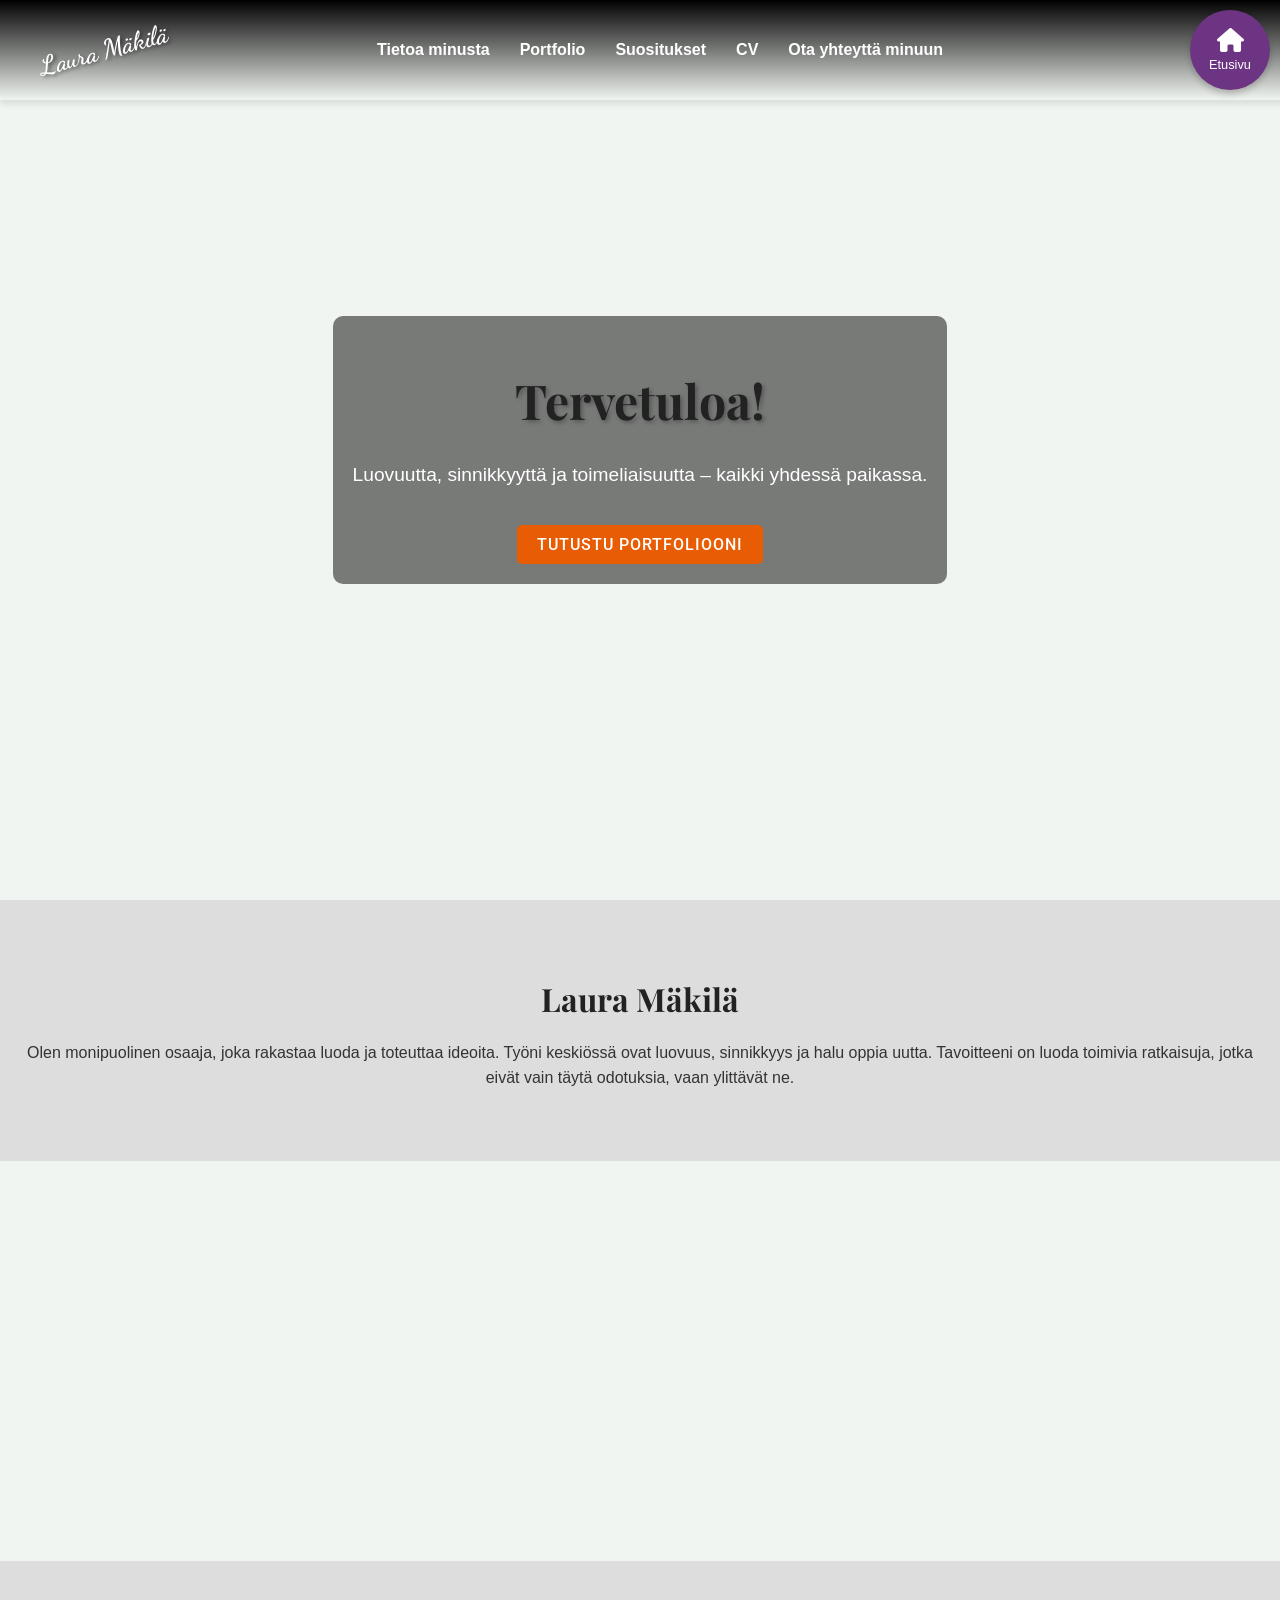
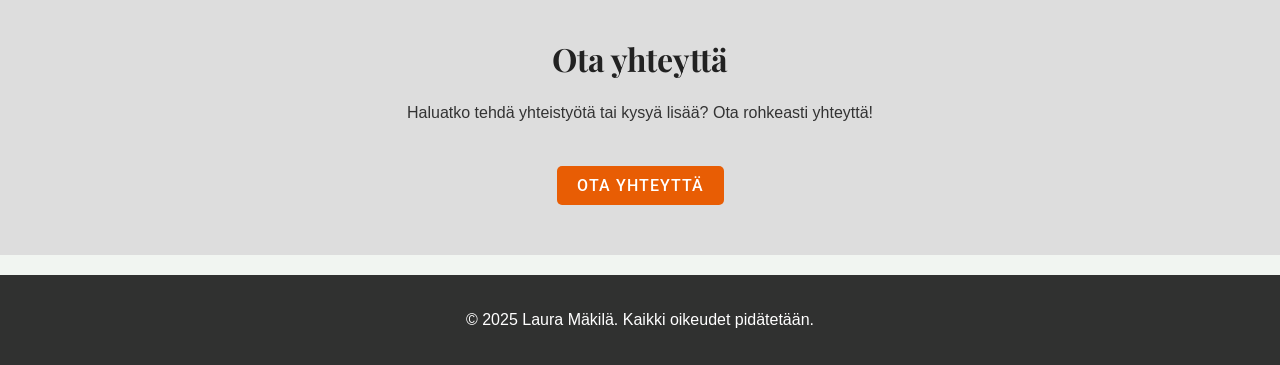
==== index.html @ 959981ab "raikastusta" ====
<!DOCTYPE html>
<html lang="fi">
<head>
    <meta charset="UTF-8">
    <meta name="viewport" content="width=device-width, initial-scale=1.0">
    <title>Etusivu - Laura Mäkilä</title>
    <link rel="stylesheet" href="styles.css">
    <link href="https://fonts.googleapis.com/css2?family=Playfair+Display:wght@700&family=Roboto:wght@400;500&display=swap" rel="stylesheet">
    <link href="https://fonts.googleapis.com/css2?family=Sofia&family=Dancing+Script:wght@700&display=swap" rel="stylesheet">
    <link rel="stylesheet" href="https://cdnjs.cloudflare.com/ajax/libs/font-awesome/6.0.0-beta3/css/all.min.css">
</head>
<body>

    <!-- Navigaatio -->
    <div class="navbar">
            <div class="menu-toggle" id="mobile-menu">
                <span class="bar"></span>
                <span class="bar"></span>
                <span class="bar"></span> 
            </div> 

        <a href="tietoa minusta.html">Tietoa minusta</a>
        <a href="portfolio.html">Portfolio</a>
        <a href="suositukset.html">Suositukset</a>
        <a href="cv.html">CV</a>
        <a href="Ota yhteytta.html">Ota yhteyttä minuun</a>

        <div class="signature">Laura Mäkilä</div>
   </div>

    <div class="icon">
        <a href="index.html" class="icon-link">
            <i class="fas fa-home"></i> <!-- Font Awesome -kuvake -->
            <span class="icon-text">Etusivu</span>
        </a>
    </div>

    <!-- Hero-osio -->
    <header class="hero">
        <div class="hero-text">
            <h1>Tervetuloa!</h1>
            <p>Luovuutta, sinnikkyyttä ja toimeliaisuutta – kaikki yhdessä paikassa.</p>
            <a href="portfolio.html" class="cta-button">Tutustu portfoliooni</a>
        </div>
    </header>

    <!-- Esittelyosio -->
    <div class="content">
        <h2>Laura Mäkilä</h2>
        <p>Olen monipuolinen osaaja, joka rakastaa luoda ja toteuttaa ideoita. Työni keskiössä ovat luovuus, sinnikkyys ja halu oppia uutta. Tavoitteeni on luoda toimivia ratkaisuja, jotka eivät vain täytä odotuksia, vaan ylittävät ne.</p>
    </div>

    <!-- Parallax-osio -->
    <div class="parallax"></div>

    <!-- Call-to-action-osio -->
    <div class="content">
        <h2>Ota yhteyttä</h2>
        <p>Haluatko tehdä yhteistyötä tai kysyä lisää? Ota rohkeasti yhteyttä!</p>
        <a href="Ota yhteytta.html" class="cta-button">Ota yhteyttä</a>
    </div>

    <!-- Footer -->
    <div class="footer">
        <p>© 2025 Laura Mäkilä. Kaikki oikeudet pidätetään.</p>
    </div>

    <script src="script.js"></script>  
</body>
</html>
---- styles.css ----
body, html {
            margin: 0;
            padding: 0;
            font-family: Arial, sans-serif;
            background-color: #f1f5f1;
            color: #333;
            scroll-behavior: smooth;
            box-sizing: border-box;
        }

        main {
            
            background-color: rgba(255, 255, 255, 0.5); /* Valkoinen väri, 50% läpinäkyvä */
            padding: 20px; /* Lisää sisäistä täytettä */
            border-radius: 10px; /* Pyöristetyt kulmat (valinnainen) */
             
        }

        img {
            max-width: 100%;
            height: auto;
        }

        .container {
            width: 90%;
            max-width: 1200px;
            margin: 0 auto;
        }


        .navbar {
            display: flex;
            justify-content: center;
            align-items: center;
            flex-wrap: wrap;
            position: fixed;
            top: 0;
            left: 0;
            height: 80px; /* Asetetaan kiinteä korkeus */
            line-height: 80px; /* Keskitetään teksti pystysuunnassa */
            width: 100%;
            background: linear-gradient(to bottom, rgba(0, 0, 0, 1.9), rgba(0, 0, 0, 0)); /* Liukuväri ylhäältä alas */
            padding: 10px 20px;
            z-index: 1000;
            box-shadow: 0 4px 6px rgba(0, 0, 0, 0.1); /* Hieno varjo */
        }
        
        .navbar a {
            font-size: 1rem;
            text-decoration: none;
            margin: 0 15px;
            font-weight: bold;
            color: white;
            transition: color 0.3s ease;
        }
        
        .navbar a:hover {
            color: #ffdd57; /* Korostettu väri hoverilla */
        }

        .navbar a.active {
            color: #ffdd57; /* Korostettu väri aktiiviselle linkille */
            font-weight: bold; /* Halutessasi voit lisätä lihavoinnin */
            
        }

        /* Hamburger-menu */
            .menu-toggle {
                display: none; /* Piilotetaan oletuksena */
                flex-direction: column;
                cursor: pointer;
            }

            .menu-toggle .bar {
                background-color: white;
                height: 3px;
                width: 25px;
                margin: 4px 0;
                transition: 0.3s;
            }

        .icon {
            position: fixed;
            top: 10px; /* Sijoitetaan yläreunaan */
            right: 10px; /* Sijoitetaan vasempaan reunaan */
            z-index: 1000; /* Näkyy muiden elementtien päällä */
        }
        
        .icon-link {
            display: flex;
            flex-direction: column;
            align-items: center;
            text-decoration: none;
            color: white;
            background: #6c3483; /* Kuvakkeen taustaväri */
            padding: 10px;
            border-radius: 50%; /* Pyöristetty kuvake */
            width: 60px;
            height: 60px;
            justify-content: center;
            box-shadow: 0 4px 6px rgba(0, 0, 0, 0.2);
            transition: transform 0.3s ease, box-shadow 0.3s ease;
        }
        
        .icon-link:hover {
            transform: scale(1.1); /* Suurentaa kuvaketta hoverilla */
            box-shadow: 0 6px 10px rgba(0, 0, 0, 0.3);
        }
        
        .icon-link i {
            font-size: 24px; /* Kuvakkeen koko */
            margin-bottom: 5px;
        }
        
        .icon-text {
            font-size: 0.8rem; /* Tekstin koko */
            text-align: center;
        }
        .signature {
            position: absolute;
            top: 0.8vw; /* Skaalaa suhteessa näyttöön */
            left: 3vw;
            font-family: 'Dancing Script', cursive;
            font-size: 2vw; /* Skaalaa fontti suhteessa näyttöön */
            font-weight: bold;
            color: white;
            transform: rotate(-15deg);
            text-shadow: 2px 2px 4px rgba(0, 0, 0, 0.5);
        }

        /* Pienemmille näytöille */
        @media (max-width: 768px) {
        .signature {
        position: absolute;
        text-align: center; /* Keskitetään teksti */
        margin-top: 10px; /* Lisätään hieman tilaa yläreunaan */
        transform: none; /* Varmistetaan, että teksti pysyy suorassa */
        font-size: 4vw;
    }
}

        /* Otsikoille koristeellinen fontti */
        h1, h2 {
            font-family: 'Playfair Display', serif;
            font-weight: 700;
            color: #222;
        }
         
        .hero {
            background: url('images/IMG_3959.JPG') no-repeat center center fixed; /* Taustakuva */
            background-size: cover;
            height: 100vh;
            display: flex;
            justify-content: center;
            align-items: center;
            text-align: center;
            color: white;
        }
        
        .hero-text {
            background-color: rgba(0, 0, 0, 0.5); /* Läpinäkyvä musta tausta */
            padding: 20px;
            border-radius: 10px;
            max-width: 600px;
        }
        
                /* Hero-osio */
        .hero-text h1 {
            font-size: 3rem;
            text-shadow: 2px 2px 4px rgba(0, 0, 0, 0.3);
        }
        
        .hero-text p {
            font-size: 1.2rem;
            font-weight: 500;
        }
        
        .cta-button {
            display: inline-block;
            margin-top: 20px;
            padding: 10px 20px;
            background-color: #e85d04;
            color: white;
            text-decoration: none;
            font-family: 'Roboto', sans-serif;
            font-size: 1rem;
            font-weight: 500;
            border-radius: 5px;
            transition: background 0.3s ease;
            text-transform: uppercase;
    letter-spacing: 1px;
        }
        
        .cta-button:hover {
            background-color: #ff7f11;
        }


        @media (max-width: 768px) {
            .hero-text h1 {
                font-size: 2rem;
            }
        
            .hero-text p {
                font-size: 1rem;
            }
        
            .cta-button {
                font-size: 0.9rem;
                padding: 8px 16px;
            }
        }
        
        @media (max-width: 480px) {
            .hero-text h1 {
                font-size: 1.5rem;
            }
        
            .hero-text p {
                font-size: 0.8rem;
            }
        
            .cta-button {
                font-size: 0.8rem;
                padding: 6px 12px;
            }
        }

        /*Portfoliosivun-asetukset*/

        .parallax {
            background: url('images/IMG_3844.JPG') no-repeat center center fixed;
            background-size: cover;
            height: 400px;
            width: 100%;
            background-attachment: fixed;
        }

        @media (max-width: 768px) { 
            .parallax {
            background-attachment: scroll; }
        }

                /* Sisältö */
        .content {
            padding: 50px 20px;
            text-align: center;
            background-color: #ddd;
        }

        .content h2 {
            font-size: 2rem;
            margin-bottom: 20px;
        }

        .content p {
            font-size: 1rem;
            margin-bottom: 40px;
            line-height: 1.6;
        }

        .content-text {
            font-family: 'Georgia', serif; /* Vaihda fontti */
            font-size: 1.1rem; /* Suurempi fonttikoko */
            line-height: 1.8; /* Lisää riviväliä */
            color: #444; /* Tummempi tekstiväri */
            background-color: rgba(255, 255, 255, 0.8); /* Vaalea tausta */
            padding: 20px; /* Lisää sisäistä täytettä */
            border-radius: 10px; /* Pyöristetyt kulmat */
            box-shadow: 0 4px 6px rgba(0, 0, 0, 0.1); /* Hieno varjo */
        } 

        /* Portfolio-grid */
        .portfolio-grid {
            display: grid;
            grid-template-columns: repeat(auto-fit, minmax(300px, 1fr)); /* Mukautuva grid */
            gap: 20px; /* Väli laatikoiden välillä */
            padding: 20px; /* Sisäinen täyte */
            max-width: 1200px; /* Rajoitetaan gridin maksimileveys */
            margin: 0 auto; /* Keskitetään grid vaakasuunnassa */
            box-sizing: border-box; /* Sisällytetään padding laskentaan */
        }

        .portfolio-item {
            background: #fff;
            border: 1px solid #ddd;
            border-radius: 5px;
            padding: 20px;
            text-align: center;
            box-shadow: 0 4px 6px rgba(0, 0, 0, 0.1);
            
        }

        .portfolio-item img {
            max-width: 100%;
            border-radius: 5px;
            margin-bottom: 15px;
        }

        .portfolio-item h3 {
            font-size: 1.2rem;
            margin-bottom: 10px;
            text-align: center; /* Keskitetään otsikko */
        }

        .portfolio-item_alarivi {
            background: #fff;
            border: 1px solid #ddd;
            border-radius: 5px;
            padding: 20px;
            text-align: center;
            box-shadow: 0 4px 6px rgba(0, 0, 0, 0.1);
            
        }

        .portfolio-item_alarivi img {
            max-width: 50%;
            border-radius: 5px;
            margin-bottom: 15px;
        }

        .portfolio-item_alarivi h3 {
            font-size: 1.2rem;
            margin-bottom: 10px;
            text-align: center; /* Keskitetään otsikko */
        }

        /* Pienemmille näytöille (max-width: 768px) */
@media (max-width: 768px) {
    .portfolio-item h3 {
        font-size: 1rem; /* Pienennetään fonttikokoa */
        margin-bottom: 8px; /* Pienennetään marginaalia */
    }
}

/* Erittäin pienille näytöille (max-width: 480px) */
@media (max-width: 480px) {
    .portfolio-item h3 {
        font-size: 0.9rem; /* Pienennetään fonttikokoa entisestään */
        margin-bottom: 6px; /* Pienennetään marginaalia */
    }
}

        .portfolio-item p {
            font-size: 0.9rem;
            color: #666;
        }

        /*Suosittelijat*/

        /* Suosittelijakortit */
        .recommendation-cards {
            display: grid;
            grid-template-columns: repeat(auto-fit, minmax(300px, 1fr));
            gap: 20px;
            padding: 20px;
        }

        .card {
            background: #fff;
            border: 1px solid #ddd;
            border-radius: 5px;
            padding: 20px;
            text-align: left;
            box-shadow: 0 4px 6px rgba(0, 0, 0, 0.1);
        }

        .card h3 {
            font-size: 1.5rem;
            margin-bottom: 10px;
        }

        .card p {
            font-size: 1rem;
            margin: 5px 0;
            color: #666;
        }

                /* Taitojen esittely */
        .skills {
            padding: 50px 20px;
            text-align: center;
        }

        .skills h2 {
            font-size: 2rem;
            margin-bottom: 20px;
        }

        .skill-bars {
            display: flex;
            flex-direction: column;
            gap: 20px;
            align-items: center;
        }

        .skill {
            width: 80%;
        }

        .skill span {
            font-size: 1rem;
            display: block;
            margin-bottom: 5px;
        }

        .skill-bar {
            background: #ddd;
            border-radius: 5px;
            height: 20px;
            overflow: hidden;
            position: relative;
        }

        .skill-fill {
            background: #e85d04;
            height: 100%;
            border-radius: 5px;
            transition: width 0.5s ease;
        }

        @keyframes bounce {
            0%, 100% {
                transform: translateY(0);
            }
            50% {
                transform: translateY(-20px);
            }
        }

        /*  CVSisältö */
        .content {
            padding: 50px 20px;
            text-align: center;
        }

        .content h2 {
            font-size: 2rem;
            margin-bottom: 20px;
        }

        .content p {
            font-size: 1rem;
            margin-bottom: 20px;
            line-height: 1.6;
        }

        .download-button {
            display: inline-block;
            background: #e85d04;
            color: white;
            padding: 10px 20px;
            text-decoration: none;
            font-size: 1rem;
            font-weight: bold;
            border-radius: 5px;
            transition: background 0.3s ease;
        }

        .download-button:hover {
            background: #ff7f11;
        }

        /* CV-osio */
        .cv-section {
            padding: 50px 20px;
            text-align: left;
            max-width: 800px;
            margin: 0 auto;
        }

        .cv-section h2 {
            font-size: 1.8rem;
            margin-bottom: 20px;
        }

        .cv-section ul {
            list-style-type: none;
            padding: 0;
        }

        .cv-section ul li {
            font-size: 1rem;
            margin-bottom: 10px;
        }

        /*Ota yhteyttä*/
        /* Sisältö */
        .content2 {
            background: url('images/your-background-image.jpg') no-repeat center center;
            background-size: cover;
            color: white;
            padding: 50px 20px;
            text-align: center;
            border-radius: 10px;
            box-shadow: 0 4px 6px rgba(0, 0, 0, 0.1);
        }

        .content2 h2 {
            font-size: 2.5rem;
            margin-bottom: 20px;
            text-shadow: 2px 2px 4px rgba(0, 0, 0, 0.5);
        }

        .content2 p {
            font-size: 1.2rem;
            line-height: 1.6;
            text-shadow: 1px 1px 3px rgba(0, 0, 0, 0.5);
        }

        /* Yhteystiedot ja lomake */
        .contact-section {
            display: flex;
            flex-wrap: wrap;
            justify-content: center;
            padding: 40px;
            gap: 20px;
            background-color: #f7f7f7; /* Vaaleanharmaa tausta */
        }

        .contact-info, .contact-form {
            flex: 1;
            max-width: 500px;
            background: #fff;
            padding: 20px;
            border-radius: 10px;
            box-shadow: 0 4px 6px rgba(0, 0, 0, 0.1);
        }

        .contact-info h3, .contact-form h3 {
            font-size: 1.5rem;
            margin-bottom: 20px;
        }

        .contact-info p {
            font-size: 1rem;
            margin: 10px 0;
            color: #555;
        }

        .contact-info a {
            color: #e85d04;
            text-decoration: none;
        }

        .contact-info a:hover {
            text-decoration: underline;
        }

        .contact-form label {
            display: block;
            font-size: 1rem;
            margin-bottom: 5px;
            color: #333;
        }

        .contact-form input, .contact-form textarea {
            width: 100%;
            padding: 15px;
            margin-bottom: 20px;
            border: 1px solid #ddd;
            border-radius: 5px;
            font-size: 1rem;
            box-sizing: border-box; /* Sisällyttää paddingin elementin kokonaisleveyteen */
        }

        .contact-form input:focus, .contact-form textarea:focus {
            border-color: #e85d04;
            outline: none;
        }

        .submit-button {
            background: linear-gradient(90deg, #e85d04, #ff7f11); /* Liukuväri */
            color: white;
            padding: 12px 25px;
            border: none;
            border-radius: 5px;
            font-size: 1rem;
            font-weight: bold;
            cursor: pointer;
            transition: transform 0.3s ease, box-shadow 0.3s ease;
        }

        .submit-button:hover {
            transform: scale(1.05); /* Suurentaa hieman hoverilla */
            box-shadow: 0 6px 10px rgba(0, 0, 0, 0.2); /* Lisää varjo hoverilla */
        }


        /* Footer */
        .footer {
            background: rgba(0, 0, 0, 0.8);
            color: white;
            text-align: center;
            padding: 20px;
            margin-top: 20px;
        }
    
      
/* Piilotetaan navigointilinkit pienemmillä näytöillä */
@media (max-width: 768px) {
    .menu-toggle {
        display: flex; /* Näytetään hamburger-menu */
    }

    .navbar a {
        display: none; /* Piilotetaan linkit oletuksena */
    }

    .navbar.active a {
        display: block; /* Näytetään linkit, kun menu on aktiivinen */
        margin: 10px 0;
    }

    .navbar {
        flex-direction: column; /* Muutetaan navigaatio pystysuuntaiseksi */
        align-items: center; /* Keskitetään sisältö */
        padding: 10px; /* Pienennetään paddingia */
    }

    .etusivun_teksti {
        max-width: 90%; /* Tekstilaatikko vie lähes koko leveyden */
        font-size: 0.9rem; /* Pienennetään fonttikokoa */
        padding: 15px; /* Pienennetään sisäistä täytettä */
    }

    .portfolio-grid, .recommendation-cards {
        grid-template-columns: repeat(auto-fit, minmax(200px, 1fr)); /* Mukautetaan grid pienemmille näytöille */
    }

    .contact-section {
        flex-direction: column; /* Asetetaan kontaktiosio pystysuuntaiseksi */
    }
}

@media (max-width: 480px) {
    .navbar {
        padding: 10px; /* Pienennetään navigaation paddingia */
    }

    .etusivun_teksti {
        max-width: 100%; /* Tekstilaatikko vie koko leveyden */
        font-size: 0.8rem; /* Pienennetään fonttikokoa entisestään */
        padding: 10px; /* Pienennetään sisäistä täytettä */
    }

    .portfolio-item, .card {
        padding: 10px; /* Pienennetään korttien sisäistä täytettä */
    }

    .contact-info, .contact-form {
        max-width: 100%; /* Kontaktiosiot vievät koko leveyden */
    }

    .footer {
        font-size: 0.8rem; /* Pienennetään footerin fonttikokoa */
    }
}
/* Pienemmille näytöille (max-width: 768px) */
@media (max-width: 768px) {
    .icon {
        width: 50px; /* Pienennetään kuvakkeen leveys */
        height: 50px; /* Pienennetään kuvakkeen korkeus */
    }

    .icon-link {
        padding: 8px; /* Pienennetään sisäistä täytettä */
    }

    .icon-link i {
        font-size: 20px; /* Pienennetään kuvakkeen kokoa */
    }

    .icon-text {
        font-size: 0.7rem; /* Pienennetään tekstin kokoa */
    }
}

/* Erittäin pienille näytöille (max-width: 480px) */
@media (max-width: 480px) {
    .icon {
        width: 40px; /* Pienennetään kuvakkeen leveys entisestään */
        height: 40px; /* Pienennetään kuvakkeen korkeus entisestään */
    }

    .icon-link {
        padding: 6px; /* Pienennetään sisäistä täytettä entisestään */
    }

    .icon-link i {
        font-size: 16px; /* Pienennetään kuvakkeen kokoa entisestään */
    }

    .icon-text {
        font-size: 0.6rem; /* Pienennetään tekstin kokoa entisestään */
    }
}

@media (max-width: 768px) {
    .contact-section {
        flex-direction: column; /* Asetetaan pystysuuntaiseksi */
        padding: 20px;
    }

    .contact-info, .contact-form {
        max-width: 100%; /* Vie koko leveyden */
    }
}

/* ReCAPTCHA-säilö */
.recaptcha-wrapper {
    display: flex;
    justify-content: left; /* Keskitetään reCAPTCHA */
    align-items: center; /* Keskitetään pystysuunnassa */
    width: 100%; /* Vie koko leveyden */
    overflow: hidden; /* Piilotetaan ylimääräinen sisältö */
}

.g-recaptcha {
    transform: scale(0.85); /* Skaalataan pienemmäksi */
    transform-origin: 0 0; /* Skaalaus alkaa vasemmasta yläkulmasta */
}

@media (max-width: 768px) {
    .g-recaptcha {
        transform: scale(0.75); /* Skaalataan pienemmäksi pienemmillä näytöillä */
    }
}

@media (max-width: 480px) {
    .g-recaptcha {
        transform: scale(0.65); /* Skaalataan vielä pienemmäksi erittäin pienillä näytöillä */
    }
}
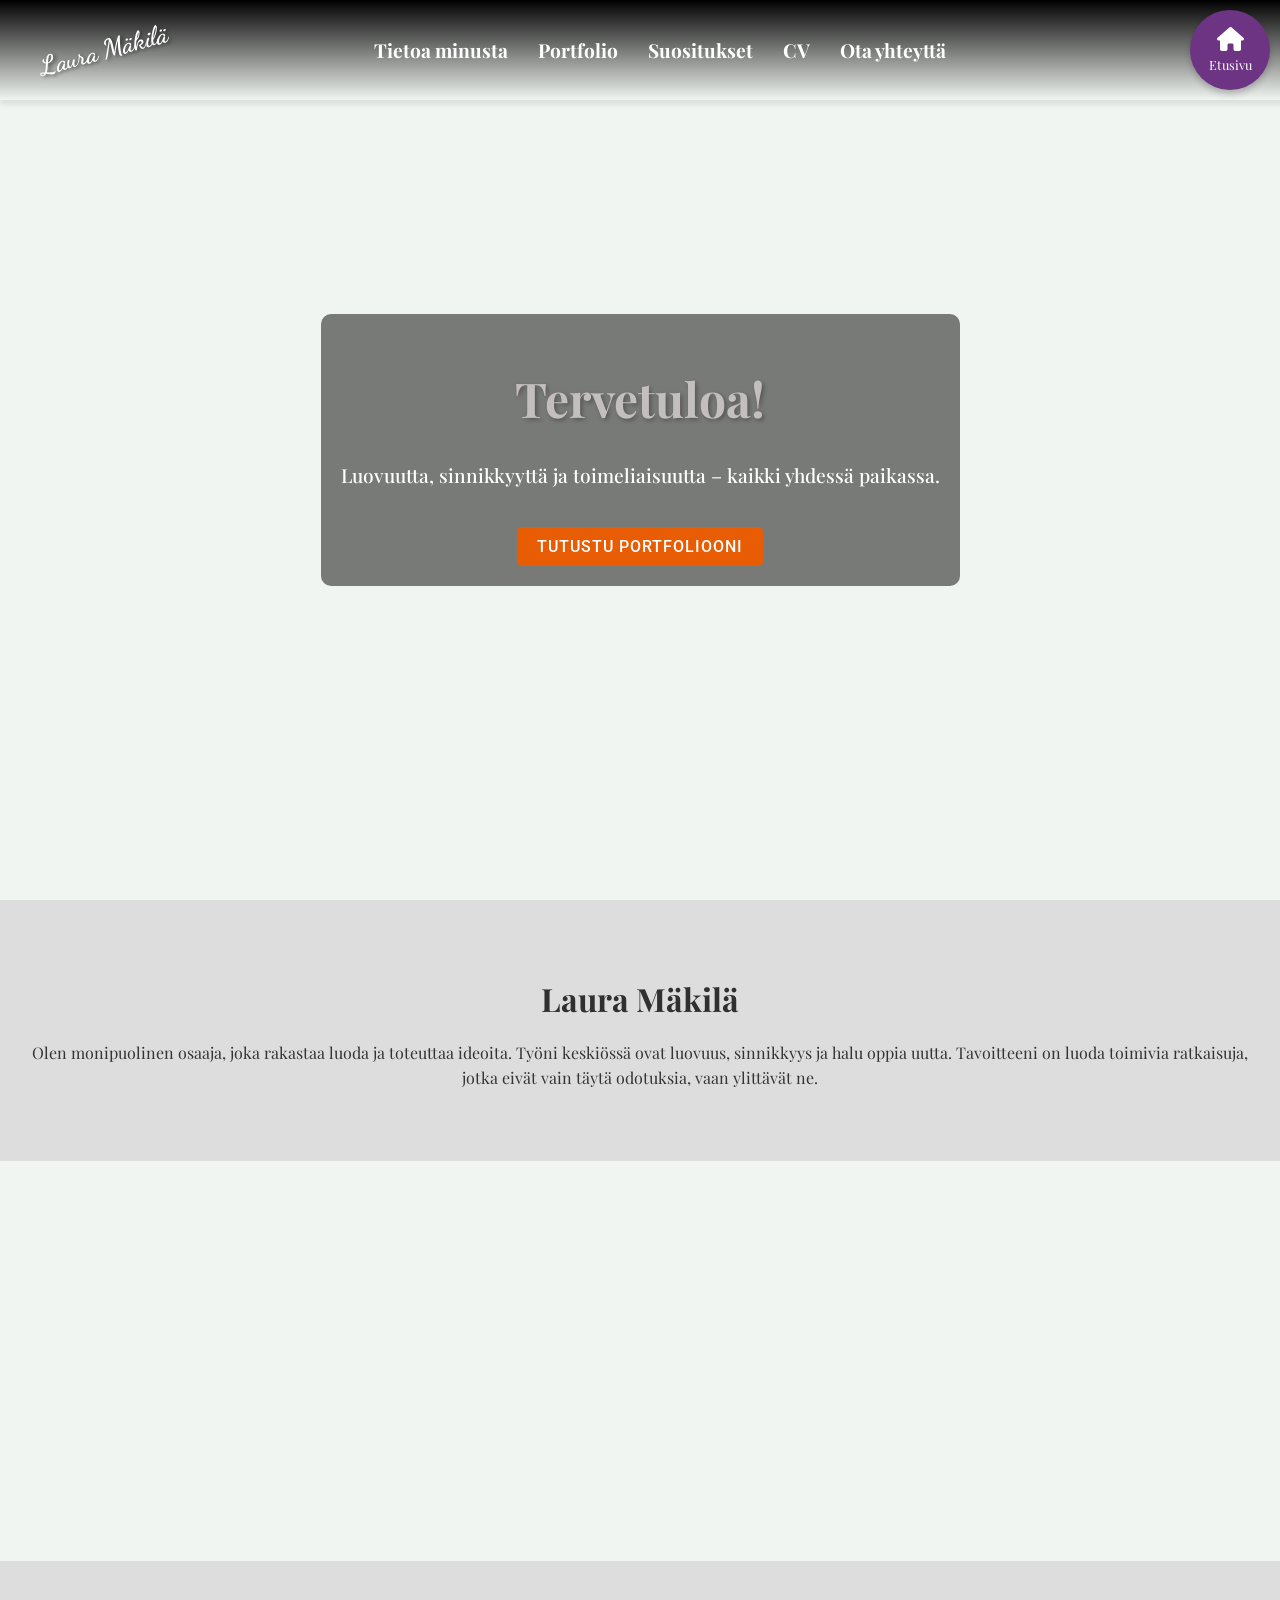
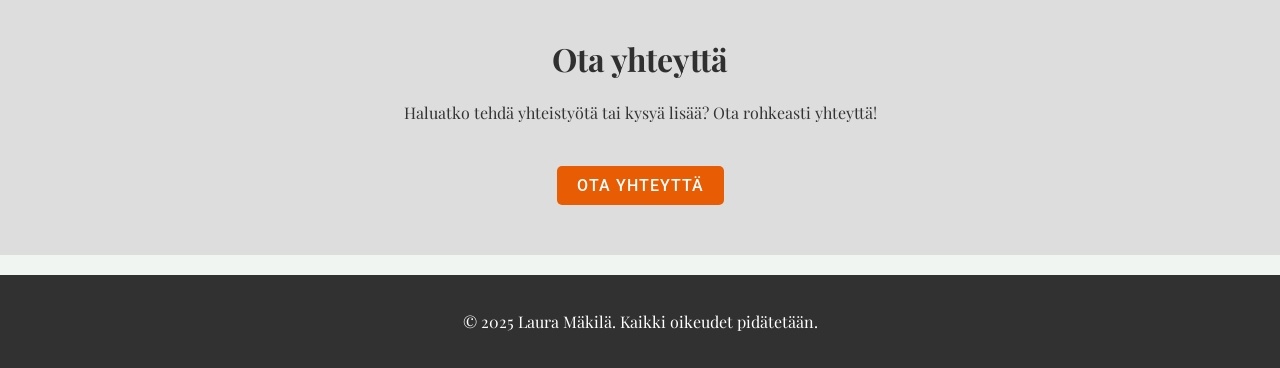
==== commit fca0cf07: "ota yhetyttä korjattu" ====
--- a/index.html
+++ b/index.html
@@ -23,7 +23,7 @@
         <a href="portfolio.html">Portfolio</a>
         <a href="suositukset.html">Suositukset</a>
         <a href="cv.html">CV</a>
-        <a href="Ota yhteytta.html">Ota yhteyttä minuun</a>
+        <a href="Ota yhteytta.html">Ota yhteyttä</a>
 
         <div class="signature">Laura Mäkilä</div>
    </div>
--- a/styles.css
+++ b/styles.css
@@ -2,7 +2,7 @@
         body, html {
             margin: 0;
             padding: 0;
-            font-family: Arial, sans-serif;
+            font-family: 'Playfair Display', serif; /* Muutettu fontti */
             background-color: #f1f5f1;
             color: #333;
             scroll-behavior: smooth;
@@ -33,10 +33,8 @@
             display: flex;
             justify-content: center;
             align-items: center;
-            flex-wrap: wrap;
             position: fixed;
             top: 0;
-            left: 0;
             height: 80px; /* Asetetaan kiinteä korkeus */
             line-height: 80px; /* Keskitetään teksti pystysuunnassa */
             width: 100%;
@@ -44,10 +42,11 @@
             padding: 10px 20px;
             z-index: 1000;
             box-shadow: 0 4px 6px rgba(0, 0, 0, 0.1); /* Hieno varjo */
+            transition: all 0.3s ease;
         }
         
         .navbar a {
-            font-size: 1rem;
+            font-size: 1.5rem;
             text-decoration: none;
             margin: 0 15px;
             font-weight: bold;
@@ -65,20 +64,50 @@
             
         }
 
-        /* Hamburger-menu */
+        /* Navigointilinkit, kun valikko on aktiivinen */
+        .navbar.active {
+            flex-direction: column; /* Muutetaan pystysuuntaiseksi */
+            align-items: center;
+            background: rgba(0, 0, 0, 0.9); /* Tumma tausta */
+
+            position: fixed;
+            top: 0;
+            left: 0;
+            width: 100%;
+            height: auto; /* Koko näytön korkeus */
+            z-index: 1000;
+            overflow-y: auto; /* Salli vieritys, jos sisältö ylittää näytön */
+            padding-top: 30px;
+        }
+
+        .navbar.active a {
+            display: block; /* Näytetään linkit pystysuunnassa */
+            margin: 10px 0;
+            font-size: 1.2rem; /* Suurempi fonttikoko */
+            text-align: center;
+        }
+
+
+            /* Hampurilaisvalikon responsiivinen asettelu */
             .menu-toggle {
-                display: none; /* Piilotetaan oletuksena */
+                display: flex; /* Näytetään hampurilaisvalikko */
                 flex-direction: column;
                 cursor: pointer;
-            }
-
-            .menu-toggle .bar {
-                background-color: white;
-                height: 3px;
-                width: 25px;
-                margin: 4px 0;
-                transition: 0.3s;
-            }
+                position: absolute; /* Sijoitetaan suhteessa sen sisältävään elementtiin */
+                top: 20px; /* Sijoitetaan 20px yläreunasta */
+                left: 50%; /* Keskitetään vaakasuunnassa */
+                transform: translateX(-50%); /* Siirretään elementti keskelle */
+                z-index: 1000; /* Varmistetaan, että se näkyy muiden elementtien päällä */
+                margin-bottom: 20px; /* Lisätään tilaa alapuolelle */
+            }
+
+        .menu-toggle .bar {
+            background-color: white;
+            height: 3px;
+            width: 25px;
+            margin: 4px 0;
+            transition: 0.3s;
+        }
 
         .icon {
             position: fixed;
@@ -140,12 +169,69 @@
     }
 }
 
+/*TIETOA MINUSTA*/
+        
+.text-boxes {
+    display: flex;
+    gap: 20px; /* Väli laatikoiden välillä */
+    margin-top: 20px;
+}
+
+.text-box {
+    flex: 1; /* Laatikoiden tasainen jakautuminen */
+    background-color: rgba(255, 255, 255, 0.8); /* Vaalea tausta */
+    padding: 20px;
+    border-radius: 10px;
+    box-shadow: 0 4px 6px rgba(0, 0, 0, 0.1); /* Hieno varjo */
+}
+
+.text-box h3 {
+    font-size: 1.5rem;
+    margin-bottom: 10px;
+    color: #313030;
+}
+
+.text-box p {
+    font-size: 1rem;
+    line-height: 1.6;
+    color: #444;
+}
+
+.story-image {
+    max-width: 100%; /* Kuva skaalautuu laatikon leveyteen */
+    height: auto; /* Säilyttää kuvasuhteen */
+    border-radius: 10px; /* Pyöristetyt kulmat */
+    margin-bottom: 15px; /* Väli kuvan ja tekstin välillä */
+    box-shadow: 0 4px 6px rgba(0, 0, 0, 0.1); /* Hieno varjo kuvalle */
+}
+
+/* Responsiivisuus pienemmille näytöille */
+@media (max-width: 768px) {
+    .text-boxes {
+        flex-direction: column; /* Asetetaan laatikot päällekkäin */
+    }
+}
+
         /* Otsikoille koristeellinen fontti */
-        h1, h2 {
+        h1 {
             font-family: 'Playfair Display', serif;
             font-weight: 700;
-            color: #222;
-        }
+            color: #c4bfbf;
+        }
+
+        h2 {
+            font-family: 'Playfair Display', serif;
+            font-weight: 700;
+            color: #313030;
+        }
+
+        h3 {
+            font-family: 'Playfair Display', serif;
+            font-weight: 700;
+            color: #eb6518;
+        }
+
+
          
         .hero {
             background: url('images/IMG_3959.JPG') no-repeat center center fixed; /* Taustakuva */
@@ -490,7 +576,7 @@
         .content2 {
             background: url('images/your-background-image.jpg') no-repeat center center;
             background-size: cover;
-            color: white;
+            color: rgb(56, 55, 55);
             padding: 50px 20px;
             text-align: center;
             border-radius: 10px;
@@ -596,28 +682,125 @@
             padding: 20px;
             margin-top: 20px;
         }
-    
-      
-/* Piilotetaan navigointilinkit pienemmillä näytöillä */
-@media (max-width: 768px) {
-    .menu-toggle {
-        display: flex; /* Näytetään hamburger-menu */
-    }
-
-    .navbar a {
-        display: none; /* Piilotetaan linkit oletuksena */
-    }
-
-    .navbar.active a {
-        display: block; /* Näytetään linkit, kun menu on aktiivinen */
-        margin: 10px 0;
-    }
-
-    .navbar {
-        flex-direction: column; /* Muutetaan navigaatio pystysuuntaiseksi */
-        align-items: center; /* Keskitetään sisältö */
-        padding: 10px; /* Pienennetään paddingia */
-    }
+        
+/*NAVIGOINTI RESPONSIIVISUUS*/
+
+        
+/* Erittäin pienet näytöt (alle 480px) */
+        @media (max-width: 480px) {
+            /* Tyylit erittäin pienille näytöille */
+            .menu-toggle {
+                display: flex; /* Näytetään hamburger-menu */
+            } 
+            
+            .navbar a {
+                display: none; /* Piilotetaan linkit oletuksena */
+            }
+
+            .navbar {
+                flex-direction: column; /* Muutetaan navigaatio pystysuuntaiseksi */
+                align-items: center; /* Keskitetään sisältö */
+                padding: 10px; /* Pienennetään paddingia */
+            }
+        }
+
+/* Pienet näytöt (481px–768px) */
+        @media (max-width: 768px) {
+            /* Tyylit pienille näytöille */
+
+            .menu-toggle {
+                display: flex; /* Näytetään hamburger-menu */
+            }
+
+            .navbar a {
+                display: none; /* Piilotetaan linkit oletuksena */
+            }
+
+            .navbar {
+                flex-direction: column; /* Muutetaan navigaatio pystysuuntaiseksi */
+                align-items: center; /* Keskitetään sisältö */
+                padding: 10px; /* Pienennetään paddingia */
+            }
+        }
+
+/* Keskikokoiset näytöt (769px–1024px) */
+        @media (min-width: 769px) and (max-width: 1024px) {
+            /* Tyylit keskikokoisille näytöille */
+            .menu-toggle {
+                display: flex; /* Näytetään hampurilaisvalikko */
+            } 
+            
+            .navbar a {
+                display: none; /* Piilotetaan linkit oletuksena */
+            }
+
+            .menu-toggle {
+                display: none; /* Piilotetaan hampurilaisvalikko suuremmilla näytöillä */
+            }
+        
+            .navbar {
+                display: flex; /* Näytetään navigointilinkit vaakasuunnassa */
+                justify-content: center;
+                align-items: center;
+            }
+        
+            .navbar a {
+                display: inline-block; /* Näytetään linkit vaakasuunnassa */
+                margin: 0 15px;
+                font-size: 1.2rem;
+                color: white;
+                text-decoration: none;
+                font-weight: bold;
+            }
+        }
+
+/* Suuret näytöt (1025px–1200px) */
+        @media (min-width: 1025px) and (max-width: 1200px) {
+            /* Tyylit suurille näytöille */
+            .menu-toggle {
+                display: none; /* Piilotetaan hampurilaisvalikko suuremmilla näytöillä */
+            }
+        
+            .navbar {
+                display: flex; /* Näytetään navigointilinkit vaakasuunnassa */
+                justify-content: center;
+                align-items: center;
+            }
+        
+            .navbar a {
+                display: inline-block; /* Näytetään linkit vaakasuunnassa */
+                margin: 0 15px;
+                font-size: 1.2rem;
+                color: white;
+                text-decoration: none;
+                font-weight: bold;
+            }
+        }
+
+/* Erittäin suuret näytöt (yli 1200px) */
+        @media (min-width: 1201px) {
+            /* Tyylit erittäin suurille näytöille */
+            .menu-toggle {
+                display: none; /* Piilotetaan hampurilaisvalikko suuremmilla näytöillä */
+            }
+        
+            .navbar {
+                display: flex; /* Näytetään navigointilinkit vaakasuunnassa */
+                justify-content: center;
+                align-items: center;
+            }
+        
+            .navbar a {
+                display: inline-block; /* Näytetään linkit vaakasuunnassa */
+                margin: 0 15px;
+                font-size: 1.2rem;
+                color: white;
+                text-decoration: none;
+                font-weight: bold;
+            }
+        }
+
+@media (min-width: 300px) and (max-width: 1200px) {  
 
     .etusivun_teksti {
         max-width: 90%; /* Tekstilaatikko vie lähes koko leveyden */
@@ -634,16 +817,11 @@
     }
 }
 
+
+
+
 @media (max-width: 480px) {
-    .navbar {
-        padding: 10px; /* Pienennetään navigaation paddingia */
-    }
-
-    .etusivun_teksti {
-        max-width: 100%; /* Tekstilaatikko vie koko leveyden */
-        font-size: 0.8rem; /* Pienennetään fonttikokoa entisestään */
-        padding: 10px; /* Pienennetään sisäistä täytettä */
-    }
+   
 
     .portfolio-item, .card {
         padding: 10px; /* Pienennetään korttien sisäistä täytettä */
@@ -707,6 +885,8 @@
         max-width: 100%; /* Vie koko leveyden */
     }
 }
+
+
 
 /* ReCAPTCHA-säilö */
 .recaptcha-wrapper {
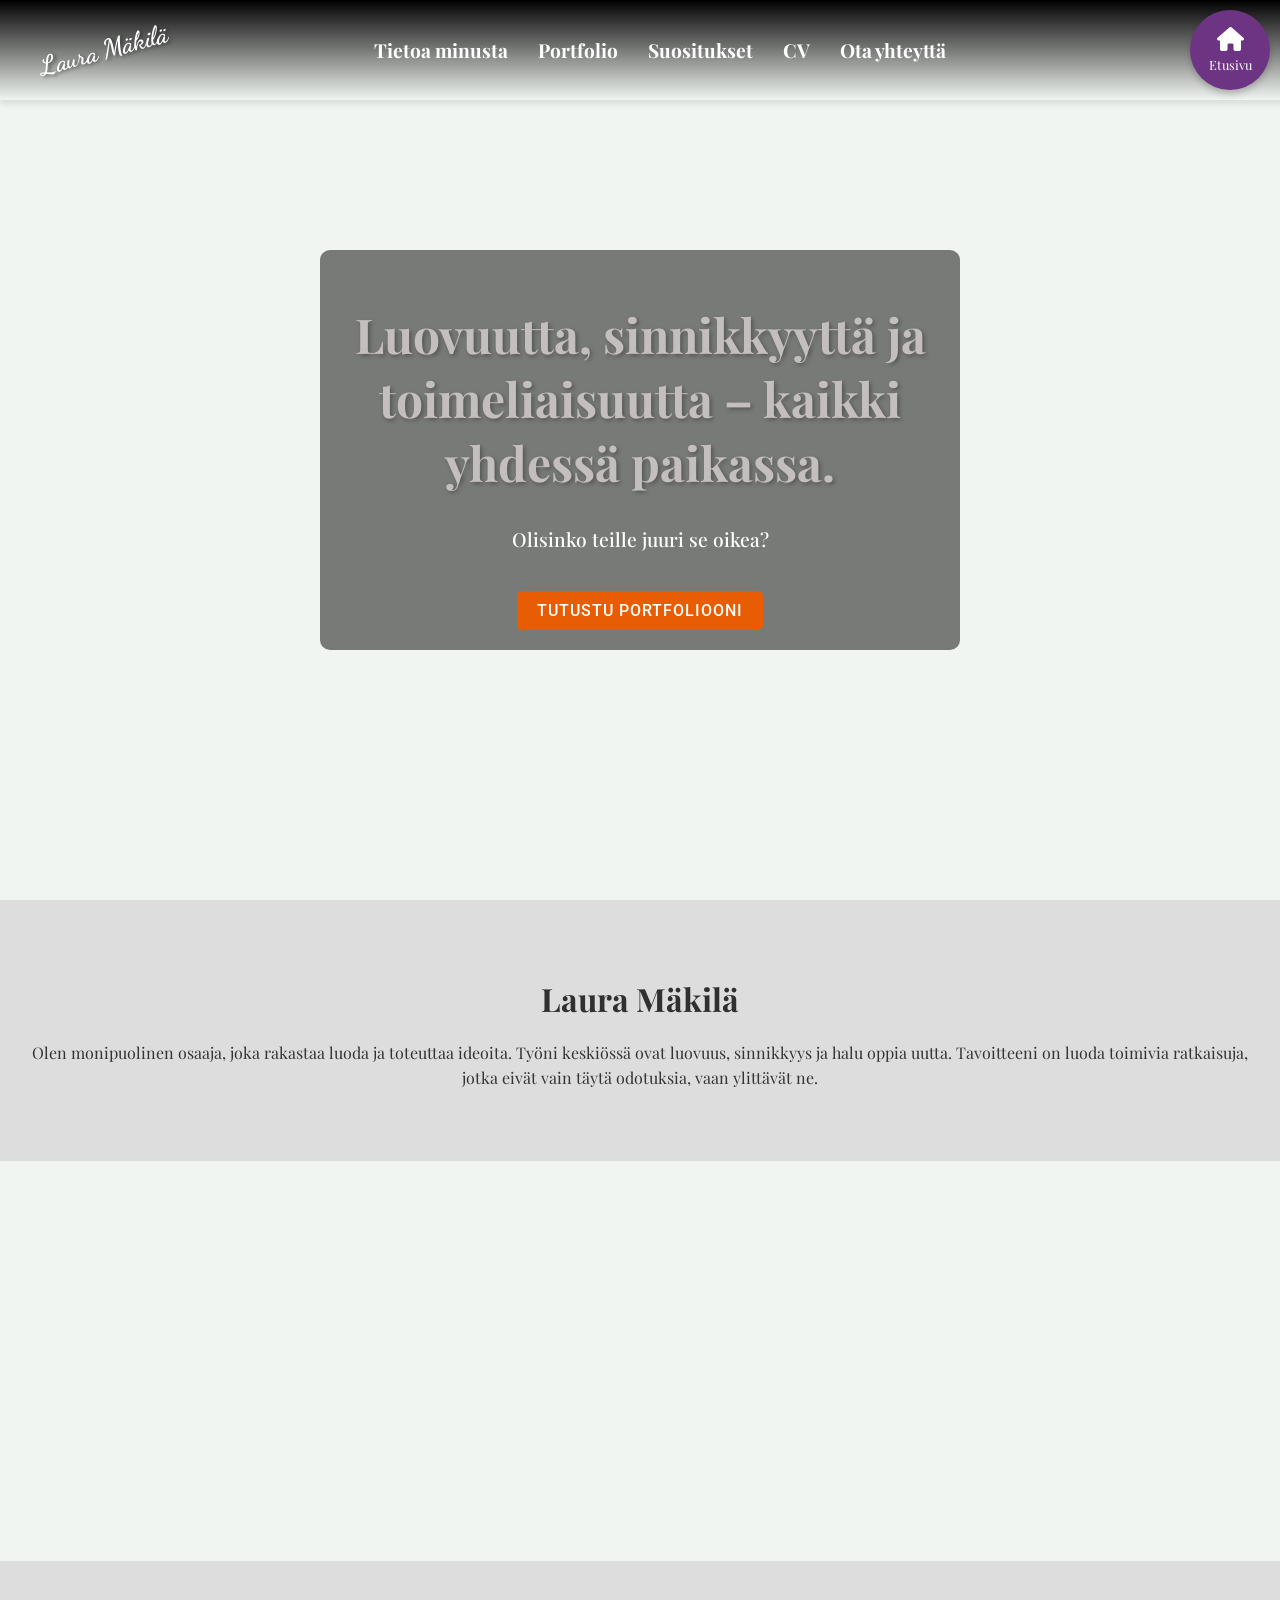
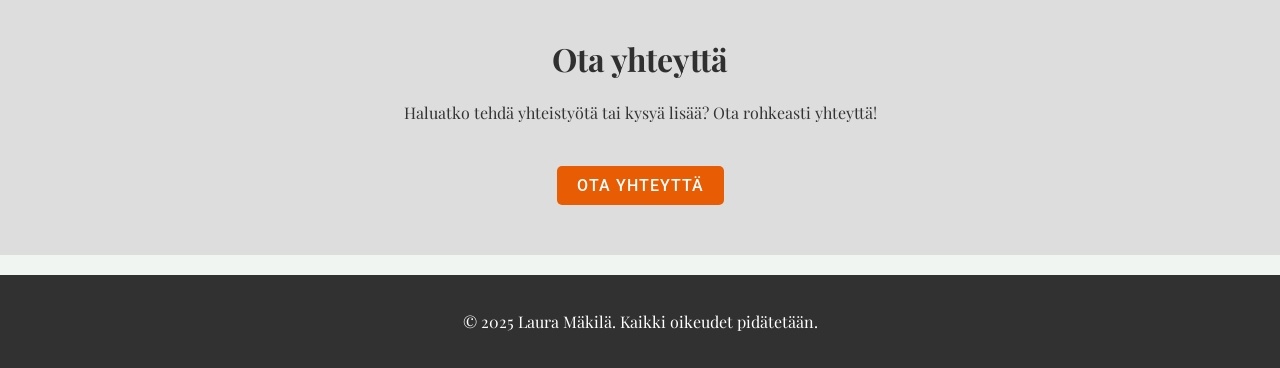
==== commit 8d9b9210: "tervetuloa pois" ====
--- a/index.html
+++ b/index.html
@@ -38,8 +38,8 @@
     <!-- Hero-osio -->
     <header class="hero">
         <div class="hero-text">
-            <h1>Tervetuloa!</h1>
-            <p>Luovuutta, sinnikkyyttä ja toimeliaisuutta – kaikki yhdessä paikassa.</p>
+            <h1>Luovuutta, sinnikkyyttä ja toimeliaisuutta – kaikki yhdessä paikassa.</h1>
+            <p>Olisinko teille juuri se oikea?</p>
             <a href="portfolio.html" class="cta-button">Tutustu portfoliooni</a>
         </div>
     </header>
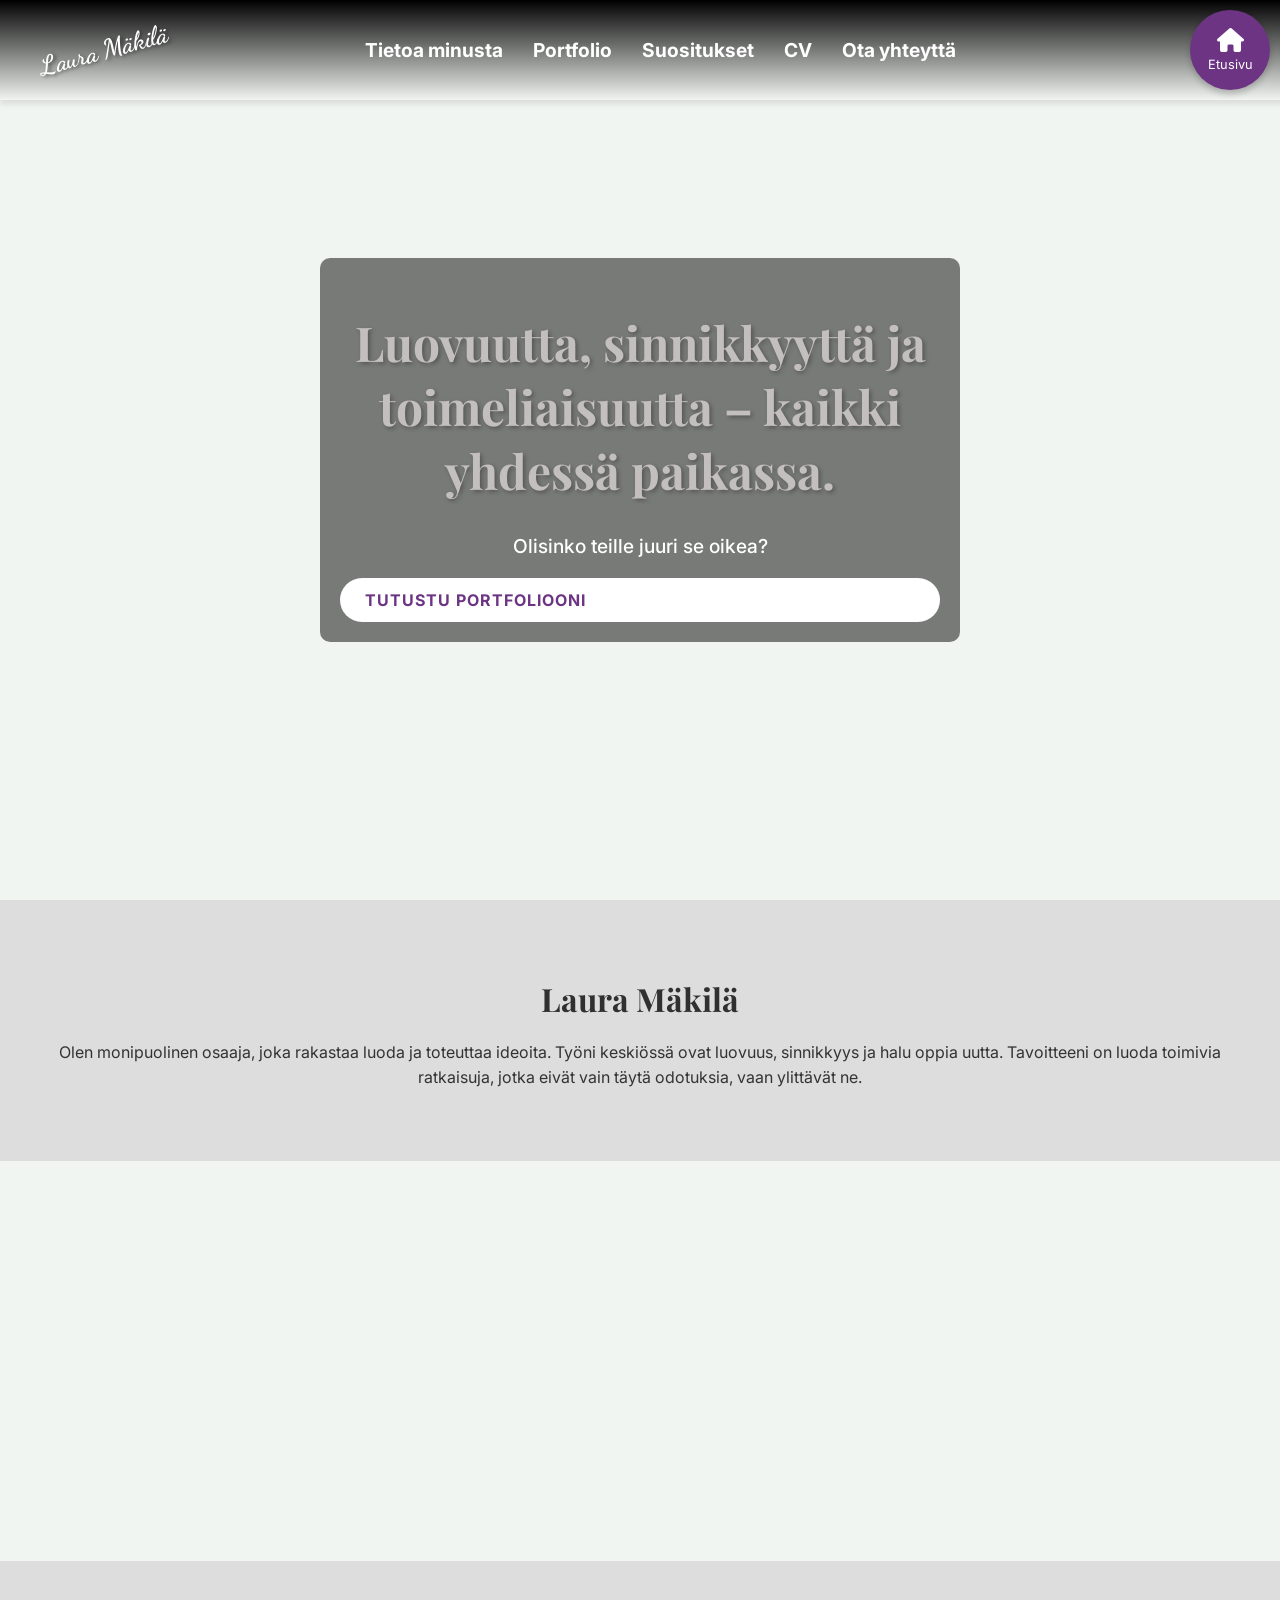
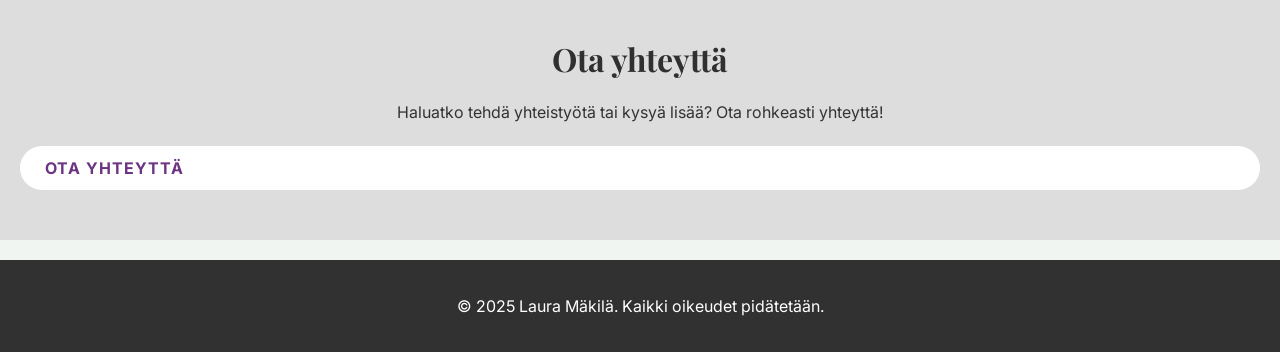
==== commit 25fda444: "Päivitetty fonttiyhdistelmä: Inter leipätekstille + Playfair Display otsikoille" ====
--- a/index.html
+++ b/index.html
@@ -5,9 +5,10 @@
     <meta name="viewport" content="width=device-width, initial-scale=1.0">
     <title>Etusivu - Laura Mäkilä</title>
     <link rel="stylesheet" href="styles.css">
-    <link href="https://fonts.googleapis.com/css2?family=Playfair+Display:wght@700&family=Roboto:wght@400;500&display=swap" rel="stylesheet">
-    <link href="https://fonts.googleapis.com/css2?family=Sofia&family=Dancing+Script:wght@700&display=swap" rel="stylesheet">
+    <link href="https://fonts.googleapis.com/css2?family=Inter:wght@300;400;500;600;700&family=Playfair+Display:wght@400;600;700&display=swap" rel="stylesheet">
+    <link href="https://fonts.googleapis.com/css2?family=Dancing+Script:wght@700&display=swap" rel="stylesheet">
     <link rel="stylesheet" href="https://cdnjs.cloudflare.com/ajax/libs/font-awesome/6.0.0-beta3/css/all.min.css">
+    <link rel="icon" href="images/uusikuvake.ico" type="image/x-icon">
 </head>
 <body>
 
--- a/styles.css
+++ b/styles.css
@@ -2,11 +2,27 @@
         body, html {
             margin: 0;
             padding: 0;
-            font-family: 'Playfair Display', serif; /* Muutettu fontti */
+            font-family: 'Inter', -apple-system, BlinkMacSystemFont, 'Segoe UI', sans-serif !important; /* Moderni, selkeä fontti */
             background-color: #f1f5f1;
             color: #333;
             scroll-behavior: smooth;
             box-sizing: border-box;
+        }
+
+        /* Otsikot käyttävät eleganttia Playfair Display -fonttia */
+        h1, h2, h3, h4, h5, h6 {
+            font-family: 'Playfair Display', serif;
+            font-weight: 600;
+        }
+
+        /* Varmistetaan että kaikki tekstielementit käyttävät Inter-fonttia */
+        p, span, div, a, button, input, textarea {
+            font-family: 'Inter', -apple-system, BlinkMacSystemFont, 'Segoe UI', sans-serif !important;
+        }
+
+        /* Poikkeus: Allekirjoitus säilyttää Dancing Script -fontin */
+        .signature {
+            font-family: 'Dancing Script', cursive !important;
         }
 
         main {
@@ -204,6 +220,108 @@
     margin-bottom: 15px; /* Väli kuvan ja tekstin välillä */
     box-shadow: 0 4px 6px rgba(0, 0, 0, 0.1); /* Hieno varjo kuvalle */
 }
+ /*rakas päiväkirjani*/
+
+ .diary-boxes {
+    display: flex;
+    flex-wrap: wrap; /* Sallii laatikoiden rivittymisen */
+    gap: 20px; /* Väli laatikoiden välillä */
+    justify-content: center; /* Keskittää laatikot */
+    margin: 20px;
+}
+ .diary-box {
+    display: block;
+    width: 300px;
+    padding: 20px;
+    background-color: rgba(255, 255, 255, 0.9);
+    border-radius: 10px;
+    box-shadow: 0 4px 6px rgba(0, 0, 0, 0.1);
+    text-decoration: none;
+    color: #333;
+    transition: transform 0.3s ease, box-shadow 0.3s ease;
+    cursor: pointer;
+    position: relative;
+}
+
+.diary-box img.diary-image {
+    width: 100%;
+    height: 150px;
+    object-fit: cover;
+    border-radius: 10px;
+    margin-bottom: 10px;
+}
+
+.diary-box h3 {
+    font-size: 1.2rem;
+    margin-bottom: 10px;
+    color: #6c3483; /* Taianomainen violetti */
+}
+
+.diary-box p {
+    font-size: 1rem;
+    line-height: 1.5;
+    color: #555;
+}
+
+.diary-box:hover {
+    transform: translateY(-5px); /* Nostaa laatikkoa hover-tilassa */
+    box-shadow: 0 8px 15px rgba(0, 0, 0, 0.2); /* Syvempi varjo hover-tilassa */
+}
+
+.modal {
+    display: none; /* Piilotetaan oletuksena */
+    position: fixed;
+    z-index: 1000;
+    left: 0;
+    top: 0;
+    width: 100%;
+    height: 100%;
+    overflow: auto;
+    background-color: rgba(0, 0, 0, 0.8); /* Tumma tausta */
+}
+
+.modal-content {
+    background-color: white;
+    margin: 10% auto;
+    padding: 20px;
+    border-radius: 10px;
+    width: 80%;
+    max-width: 600px;
+    box-shadow: 0 4px 6px rgba(0, 0, 0, 0.2);
+    text-align: left;
+}
+
+.modal-content h3 {
+    font-size: 1.5rem;
+    margin-bottom: 10px;
+    color: #6c3483;
+}
+
+.modal-content p {
+    font-size: 1rem;
+    line-height: 1.6;
+    color: #555;
+}
+
+.close {
+    color: #aaa;
+    float: right;
+    font-size: 1.5rem;
+    font-weight: bold;
+    cursor: pointer;
+}
+
+.close:hover,
+.close:focus {
+    color: black;
+    text-decoration: none;
+    cursor: pointer;
+}
+
+
+
+
+
 
 /* Responsiivisuus pienemmille näytöille */
 @media (max-width: 768px) {
@@ -212,21 +330,18 @@
     }
 }
 
-        /* Otsikoille koristeellinen fontti */
+        /* Otsikoille koristeellinen fontti - käytetään yleistä h-määritystä */
         h1 {
-            font-family: 'Playfair Display', serif;
             font-weight: 700;
             color: #c4bfbf;
         }
 
         h2 {
-            font-family: 'Playfair Display', serif;
             font-weight: 700;
             color: #313030;
         }
 
         h3 {
-            font-family: 'Playfair Display', serif;
             font-weight: 700;
             color: #eb6518;
         }
@@ -269,7 +384,7 @@
             background-color: #e85d04;
             color: white;
             text-decoration: none;
-            font-family: 'Roboto', sans-serif;
+            font-family: 'Inter', sans-serif;
             font-size: 1rem;
             font-weight: 500;
             border-radius: 5px;
@@ -347,7 +462,7 @@
         }
 
         .content-text {
-            font-family: 'Georgia', serif; /* Vaihda fontti */
+            font-family: 'Inter', sans-serif; /* Käytetään Inter-fonttia */
             font-size: 1.1rem; /* Suurempi fonttikoko */
             line-height: 1.8; /* Lisää riviväliä */
             color: #444; /* Tummempi tekstiväri */
@@ -357,38 +472,7 @@
             box-shadow: 0 4px 6px rgba(0, 0, 0, 0.1); /* Hieno varjo */
         } 
 
-        /* Portfolio-grid */
-        .portfolio-grid {
-            display: grid;
-            grid-template-columns: repeat(auto-fit, minmax(300px, 1fr)); /* Mukautuva grid */
-            gap: 20px; /* Väli laatikoiden välillä */
-            padding: 20px; /* Sisäinen täyte */
-            max-width: 1200px; /* Rajoitetaan gridin maksimileveys */
-            margin: 0 auto; /* Keskitetään grid vaakasuunnassa */
-            box-sizing: border-box; /* Sisällytetään padding laskentaan */
-        }
-
-        .portfolio-item {
-            background: #fff;
-            border: 1px solid #ddd;
-            border-radius: 5px;
-            padding: 20px;
-            text-align: center;
-            box-shadow: 0 4px 6px rgba(0, 0, 0, 0.1);
-            
-        }
-
-        .portfolio-item img {
-            max-width: 100%;
-            border-radius: 5px;
-            margin-bottom: 15px;
-        }
-
-        .portfolio-item h3 {
-            font-size: 1.2rem;
-            margin-bottom: 10px;
-            text-align: center; /* Keskitetään otsikko */
-        }
+        /* Vanhat portfolio-tyylit poistettu - käytetään uusia moderneja tyylejä */
 
         .portfolio-item_alarivi {
             background: #fff;
@@ -412,26 +496,39 @@
             text-align: center; /* Keskitetään otsikko */
         }
 
-        /* Pienemmille näytöille (max-width: 768px) */
-@media (max-width: 768px) {
-    .portfolio-item h3 {
-        font-size: 1rem; /* Pienennetään fonttikokoa */
-        margin-bottom: 8px; /* Pienennetään marginaalia */
-    }
-}
-
-/* Erittäin pienille näytöille (max-width: 480px) */
-@media (max-width: 480px) {
-    .portfolio-item h3 {
-        font-size: 0.9rem; /* Pienennetään fonttikokoa entisestään */
-        margin-bottom: 6px; /* Pienennetään marginaalia */
-    }
-}
-
-        .portfolio-item p {
-            font-size: 0.9rem;
-            color: #666;
-        }
+        /* Suuremmat kuvat sovelluskehitys-laatikossa */
+        .portfolio-item_alarivi img[alt*="oppimisseikkalu"],
+        .portfolio-item_alarivi img[alt*="viestintäsovellus"] {
+            width: 100%; /* Täyttää koko laatikon leveyden */
+            height: 250px; /* Suurempi korkeus */
+            object-fit: cover; /* Säilyttää kuvasuhteen */
+            border-radius: 10px;
+            margin: 5px 0; /* Pystysuuntainen marginaali */
+            box-shadow: 0 4px 6px rgba(0, 0, 0, 0.1); /* Hieno varjo */
+        }
+
+        /* Vanhat responsive-tyylit poistettu */
+
+        .try-button {
+        display: inline-block;
+        margin-top: 10px;
+        padding: 10px 20px;
+        font-size: 0.9rem;
+        font-weight: bold;
+        color: white;
+        background: linear-gradient(45deg, #28a745, #20c997); /* Vihreä liukuväri */
+        text-decoration: none;
+        border-radius: 25px;
+        box-shadow: 0 4px 6px rgba(0, 0, 0, 0.2);
+        transition: all 0.3s ease;
+        border: 2px solid #1e7e34;
+    }
+
+    .try-button:hover {
+        background: linear-gradient(45deg, #20c997, #28a745); /* Vaihtuva liukuväri hover-tilassa */
+        box-shadow: 0 6px 10px rgba(0, 0, 0, 0.3);
+        transform: translateY(-2px); /* Nostaa nappia hieman */
+    }
 
         /*Suosittelijat*/
 
@@ -914,8 +1011,416 @@
     }
 }
 
-
-
-
-
-   +/* Rakas päiväkirjani -tyylit */
+/* Responsiivisuus pienemmille näytöille */
+@media (max-width: 768px) {
+    .diary-box {
+        width: 90%; /* Laatikoiden leveys pienemmillä näytöillä */
+        margin: 0 auto; /* Keskittää laatikot */
+    }
+}
+
+@media (max-width: 480px) {
+    .diary-box {
+        width: 100%; /* Laatikoiden leveys täyttää näytön */
+        padding: 15px; /* Pienempi sisäinen marginaali */
+    }
+
+    .diary-box img.diary-image {
+        height: 120px; /* Pienempi korkeus kuvalle */
+    }
+
+    .diary-box h3 {
+        font-size: 1rem; /* Pienempi fonttikoko otsikolle */
+    }
+
+    .diary-box p {
+        font-size: 0.9rem; /* Pienempi fonttikoko tekstille */
+    }
+}
+
+/* =====================================
+   MODERNI PORTFOLIO LAYOUT
+   ===================================== */
+
+/* Portfolio Hero Section */
+.portfolio-hero {
+    text-align: center;
+    padding: 60px 0 40px;
+    background: linear-gradient(135deg, rgba(108, 52, 131, 0.1), rgba(142, 68, 173, 0.1));
+    border-radius: 20px;
+    margin-bottom: 40px;
+}
+
+.portfolio-hero h1 {
+    font-size: 3rem;
+    color: #6c3483;
+    margin-bottom: 20px;
+    font-weight: 700;
+}
+
+.hero-subtitle {
+    font-size: 1.3rem;
+    color: #666;
+    font-style: italic;
+    margin: 0;
+}
+
+/* Category Filters */
+.portfolio-filters {
+    display: flex;
+    justify-content: center;
+    gap: 15px;
+    margin-bottom: 40px;
+    flex-wrap: wrap;
+}
+
+.filter-btn {
+    padding: 10px 20px;
+    border: 2px solid #6c3483;
+    background: transparent;
+    color: #6c3483;
+    border-radius: 25px;
+    cursor: pointer;
+    font-size: 0.9rem;
+    font-weight: 500;
+    transition: all 0.3s ease;
+}
+
+.filter-btn:hover,
+.filter-btn.active {
+    background: #6c3483;
+    color: white;
+    transform: translateY(-2px);
+    box-shadow: 0 4px 8px rgba(108, 52, 131, 0.3);
+}
+
+/* Modern Portfolio Grid */
+.portfolio-modern-grid {
+    display: grid;
+    grid-template-columns: repeat(auto-fit, minmax(350px, 1fr));
+    gap: 25px;
+    max-width: 1400px;
+    margin: 0 auto;
+    padding: 0 20px;
+}
+
+/* Portfolio Cards */
+.portfolio-card {
+    background: white;
+    border-radius: 15px;
+    overflow: hidden;
+    box-shadow: 0 8px 25px rgba(0, 0, 0, 0.1);
+    transition: all 0.3s ease;
+    position: relative;
+}
+
+.portfolio-card:hover {
+    transform: translateY(-8px);
+    box-shadow: 0 15px 40px rgba(0, 0, 0, 0.15);
+}
+
+.portfolio-card.featured {
+    border: 3px solid #6c3483;
+    position: relative;
+}
+
+.portfolio-card.wide {
+    grid-column: span 2;
+}
+
+/* Card Header */
+.card-header {
+    display: flex;
+    justify-content: space-between;
+    align-items: center;
+    padding: 15px 20px 0;
+}
+
+.category-tag {
+    padding: 5px 12px;
+    border-radius: 15px;
+    font-size: 0.8rem;
+    font-weight: 600;
+    text-transform: uppercase;
+}
+
+.category-tag.tech {
+    background: #e3f2fd;
+    color: #1976d2;
+}
+
+.category-tag.media {
+    background: #f3e5f5;
+    color: #7b1fa2;
+}
+
+.category-tag.craft {
+    background: #fff3e0;
+    color: #f57c00;
+}
+
+.category-tag.renovation {
+    background: #e8f5e8;
+    color: #388e3c;
+}
+
+.featured-badge {
+    background: linear-gradient(45deg, #ff6b6b, #ee5a24);
+    color: white;
+    padding: 5px 10px;
+    border-radius: 12px;
+    font-size: 0.75rem;
+    font-weight: bold;
+}
+
+/* Card Images */
+.card-image {
+    position: relative;
+    overflow: hidden;
+    height: 220px;
+    margin: 15px;
+    border-radius: 10px;
+}
+
+.card-image img {
+    width: 100%;
+    height: 100%;
+    object-fit: cover;
+    transition: transform 0.3s ease;
+}
+
+.card-image:hover img {
+    transform: scale(1.05);
+}
+
+.image-overlay {
+    position: absolute;
+    top: 0;
+    left: 0;
+    right: 0;
+    bottom: 0;
+    background: rgba(108, 52, 131, 0.8);
+    display: flex;
+    align-items: center;
+    justify-content: center;
+    opacity: 0;
+    transition: opacity 0.3s ease;
+}
+
+.card-image:hover .image-overlay {
+    opacity: 1;
+}
+
+.cta-button {
+    background: white;
+    color: #6c3483;
+    padding: 12px 25px;
+    border-radius: 25px;
+    text-decoration: none;
+    font-weight: bold;
+    display: flex;
+    align-items: center;
+    gap: 8px;
+    transition: all 0.3s ease;
+}
+
+.cta-button:hover {
+    background: #6c3483;
+    color: white;
+    transform: scale(1.05);
+}
+
+/* Card Video */
+.card-video {
+    margin: 15px;
+    border-radius: 10px;
+    overflow: hidden;
+}
+
+.card-video iframe {
+    border-radius: 10px;
+}
+
+/* Card Gallery */
+.card-gallery {
+    display: flex;
+    margin: 15px;
+    gap: 10px;
+    height: 200px;
+}
+
+.gallery-main {
+    flex: 2;
+    border-radius: 10px;
+    object-fit: cover;
+    height: 100%;
+}
+
+.gallery-thumb {
+    flex: 1;
+    border-radius: 10px;
+    object-fit: cover;
+    height: 100%;
+}
+
+/* Before/After */
+.card-before-after {
+    margin: 15px;
+}
+
+.before-after-container {
+    position: relative;
+    height: 200px;
+    border-radius: 10px;
+    overflow: hidden;
+    display: grid;
+    grid-template-columns: 1fr 1fr;
+    gap: 2px;
+}
+
+.before-image,
+.after-image {
+    width: 100%;
+    height: 100%;
+    object-fit: cover;
+}
+
+.before-label,
+.after-label {
+    position: absolute;
+    top: 10px;
+    padding: 5px 10px;
+    background: rgba(0, 0, 0, 0.7);
+    color: white;
+    font-size: 0.8rem;
+    border-radius: 5px;
+}
+
+.before-label {
+    left: 10px;
+}
+
+.after-label {
+    right: 10px;
+}
+
+/* Card Content */
+.card-content {
+    padding: 20px;
+}
+
+.card-content h3 {
+    font-size: 1.4rem;
+    color: #333;
+    margin-bottom: 10px;
+    font-weight: 600;
+}
+
+.card-content p {
+    color: #666;
+    line-height: 1.6;
+    margin-bottom: 15px;
+}
+
+/* Tech Stack */
+.tech-stack {
+    display: flex;
+    flex-wrap: wrap;
+    gap: 8px;
+    margin-top: 15px;
+}
+
+.tech-tag {
+    background: #f0f2f5;
+    color: #495057;
+    padding: 4px 10px;
+    border-radius: 12px;
+    font-size: 0.8rem;
+    font-weight: 500;
+}
+
+/* Skills List */
+.skills-list {
+    display: flex;
+    flex-wrap: wrap;
+    gap: 8px;
+    margin-top: 15px;
+}
+
+.skill-tag {
+    background: #e8f5e8;
+    color: #388e3c;
+    padding: 4px 10px;
+    border-radius: 12px;
+    font-size: 0.8rem;
+    font-weight: 500;
+}
+
+/* External Link */
+.external-link {
+    display: inline-flex;
+    align-items: center;
+    gap: 8px;
+    color: #6c3483;
+    text-decoration: none;
+    font-weight: 500;
+    margin-top: 10px;
+    transition: color 0.3s ease;
+}
+
+.external-link:hover {
+    color: #8e44ad;
+}
+
+/* Responsive Design */
+@media (max-width: 1200px) {
+    .portfolio-card.wide {
+        grid-column: span 1;
+    }
+}
+
+@media (max-width: 768px) {
+    .portfolio-hero h1 {
+        font-size: 2.5rem;
+    }
+    
+    .hero-subtitle {
+        font-size: 1.1rem;
+    }
+    
+    .portfolio-modern-grid {
+        grid-template-columns: 1fr;
+        gap: 20px;
+    }
+    
+    .portfolio-filters {
+        padding: 0 20px;
+    }
+    
+    .filter-btn {
+        padding: 8px 16px;
+        font-size: 0.8rem;
+    }
+}
+
+@media (max-width: 480px) {
+    .portfolio-hero {
+        padding: 40px 20px 30px;
+    }
+    
+    .portfolio-hero h1 {
+        font-size: 2rem;
+    }
+    
+    .card-content {
+        padding: 15px;
+    }
+    
+    .card-image,
+    .card-video,
+    .card-gallery,
+    .card-before-after {
+        margin: 10px;
+    }
+}
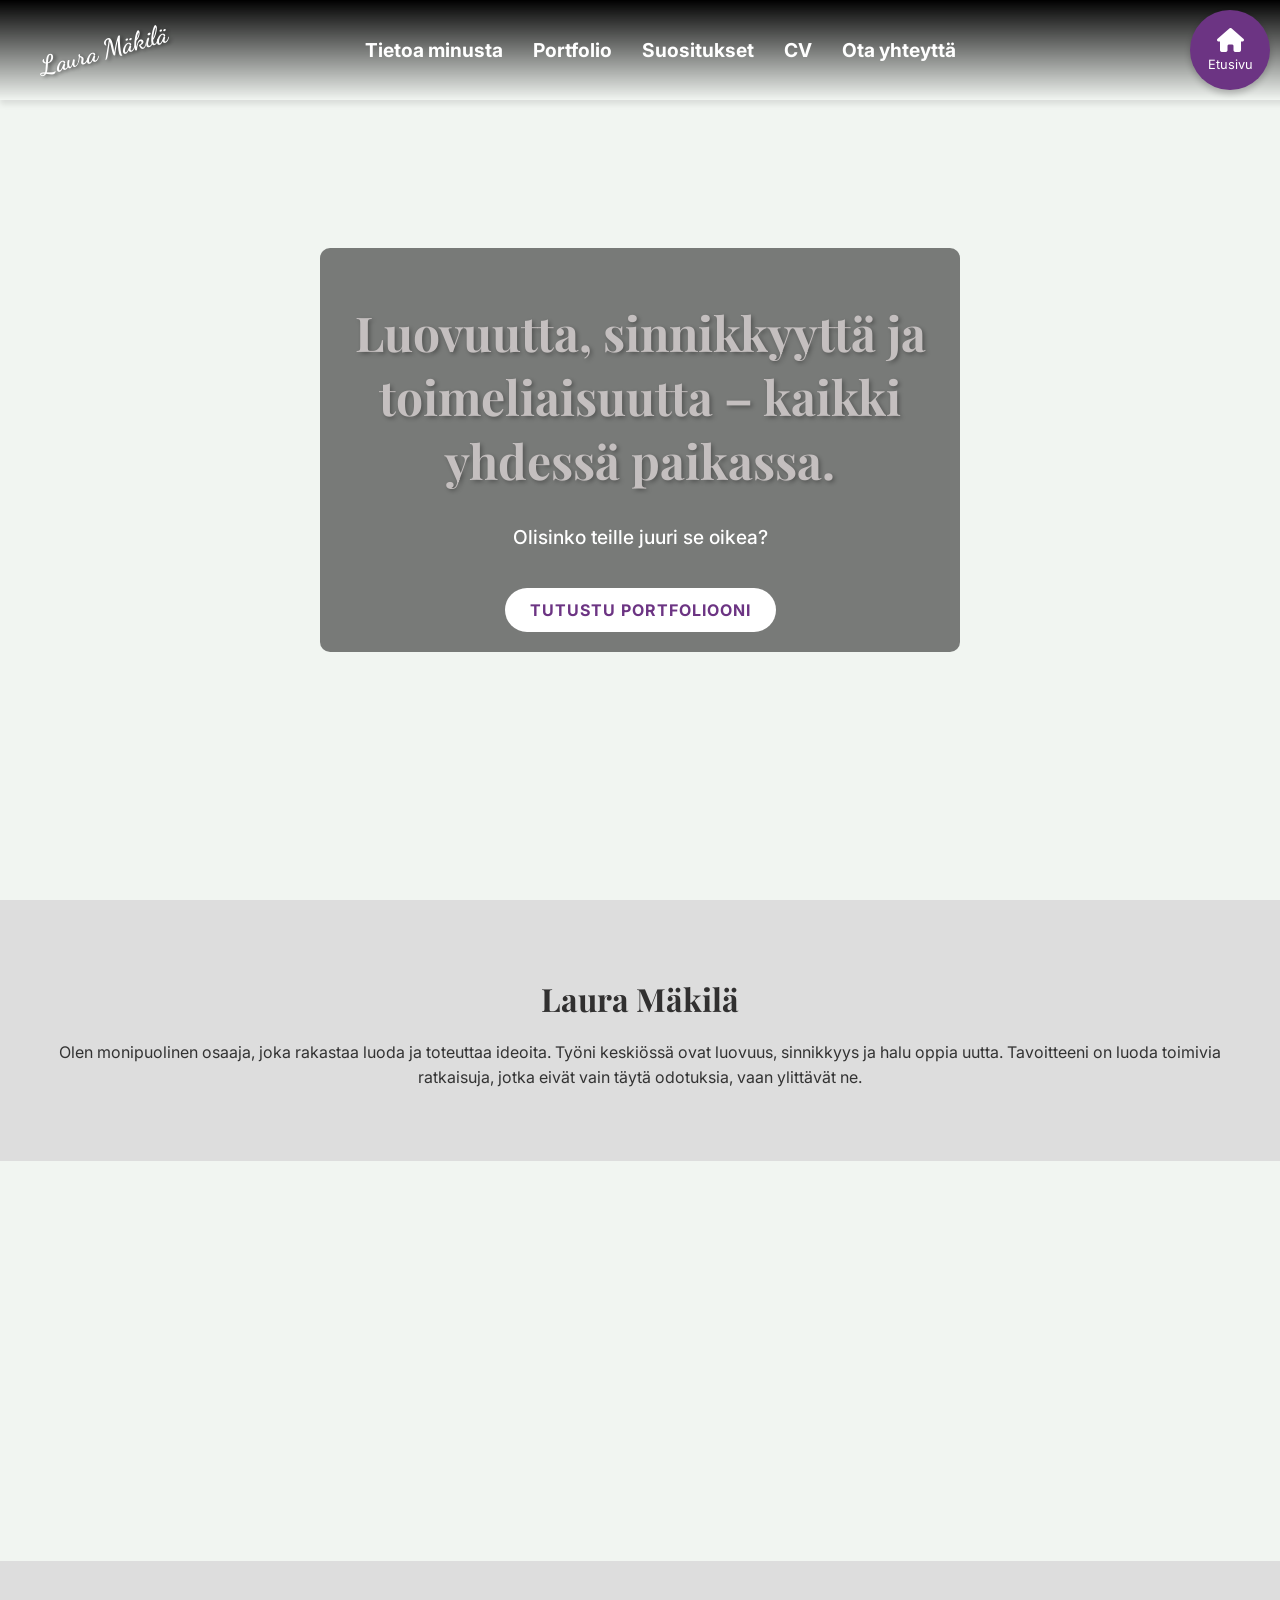
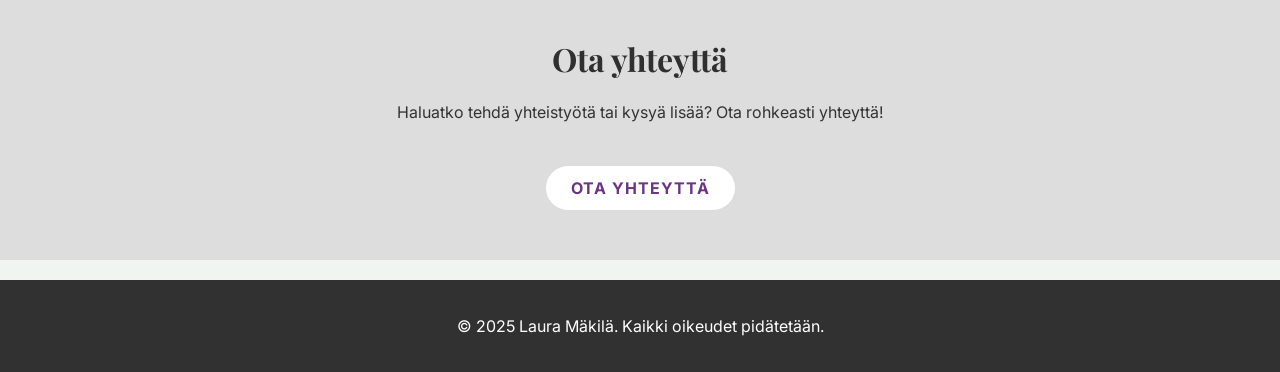
==== commit 6e345a8e: "Add cache busting version to CSS links (?v=20251218)" ====
--- a/index.html
+++ b/index.html
@@ -4,7 +4,7 @@
     <meta charset="UTF-8">
     <meta name="viewport" content="width=device-width, initial-scale=1.0">
     <title>Etusivu - Laura Mäkilä</title>
-    <link rel="stylesheet" href="styles.css">
+    <link rel="stylesheet" href="styles.css?v=20251218">
     <link href="https://fonts.googleapis.com/css2?family=Inter:wght@300;400;500;600;700&family=Playfair+Display:wght@400;600;700&display=swap" rel="stylesheet">
     <link href="https://fonts.googleapis.com/css2?family=Dancing+Script:wght@700&display=swap" rel="stylesheet">
     <link rel="stylesheet" href="https://cdnjs.cloudflare.com/ajax/libs/font-awesome/6.0.0-beta3/css/all.min.css">
--- a/styles.css
+++ b/styles.css
@@ -1,5 +1,4 @@
-
-        body, html {
+body, html {
             margin: 0;
             padding: 0;
             font-family: 'Inter', -apple-system, BlinkMacSystemFont, 'Segoe UI', sans-serif !important; /* Moderni, selkeä fontti */
@@ -82,7 +81,7 @@
 
         /* Navigointilinkit, kun valikko on aktiivinen */
         .navbar.active {
-            flex-direction: column; /* Muutetaan pystysuuntaiseksi */
+            flex-direction: column; /* Muutetaan pystysuunnanaiseksi */
             align-items: center;
             background: rgba(0, 0, 0, 0.9); /* Tumma tausta */
 
@@ -280,6 +279,65 @@
     background-color: rgba(0, 0, 0, 0.8); /* Tumma tausta */
 }
 
+/* Lightbox styles for full-size portfolio images */
+.lightbox {
+    display: none; /* hidden by default */
+    position: fixed;
+    inset: 0; /* top:0; right:0; bottom:0; left:0; */
+    background-color: rgba(0,0,0,0.85);
+    z-index: 2000;
+    align-items: center;
+    justify-content: center;
+    padding: 20px;
+}
+
+.lightbox.open {
+    display: flex;
+}
+
+.lightbox-content {
+    max-width: 1200px;
+    width: 100%;
+    max-height: 90vh;
+    position: relative;
+    text-align: center;
+}
+
+.lightbox-img {
+    max-width: 100%;
+    max-height: 80vh;
+    border-radius: 8px;
+    box-shadow: 0 10px 30px rgba(0,0,0,0.5);
+    display: block;
+    margin: 0 auto;
+}
+
+.lightbox-caption {
+    color: #fff;
+    margin-top: 10px;
+    font-size: 0.95rem;
+}
+
+.lightbox-close {
+    position: absolute;
+    top: 8px;
+    right: 8px;
+    background: #fff;
+    border-radius: 50%;
+    border: none;
+    width: 36px;
+    height: 36px;
+    font-size: 1.2rem;
+    line-height: 1;
+    cursor: pointer;
+    box-shadow: 0 4px 8px rgba(0,0,0,0.3);
+}
+
+.portfolio-modern-grid img {
+    /* hint to user that image is clickable */
+    cursor: zoom-in;
+}
+
 .modal-content {
     background-color: white;
     margin: 10% auto;
@@ -1219,10 +1277,10 @@
     border-radius: 25px;
     text-decoration: none;
     font-weight: bold;
-    display: flex;
     align-items: center;
     gap: 8px;
     transition: all 0.3s ease;
+    text-align: center;
 }
 
 .cta-button:hover {
@@ -1423,4 +1481,40 @@
     .card-before-after {
         margin: 10px;
     }
-}+}
+
+/* --- Nappien keskitys (vaaka + pysty) --- */
+.button-center, .cta-button, .try-button, .submit-button, .download-button {
+    display: inline-flex;            /* inline-flex säilyttää elem. linjassa ja asettaa sisällön flexiksi */
+    align-items: center;             /* pystysuora keskitys */
+    justify-content: center;         /* vaakasuora keskitys */
+    text-align: center;              /* fallback */
+    vertical-align: middle;          /* inline elementin keskitys */
+    gap: 8px;                        /* icon + teksti erottelu */
+}
+
+/* Mahdollinen korkeus, jotta teksti on keskitetty myös korkeissa painikkeissa */
+.button-center.tall, .cta-button.tall, .try-button.tall, .submit-button.tall {
+    height: 48px;
+}
+
+/* Piilota puhelinnumerot mobiilissa, mutta mahdollista näyttää ne tarvittaessa lisäämällä
+   body-reveal-contact -luokka tai poistamalla luokka HTML:stä. */
+@media (max-width: 768px) {
+    .hidden-contact {
+        display: none !important;
+    }
+}
+
+/* Automaattinen vaihtoehto: jos haluat paljastaa numerot (esim. admin-näkymä),
+   lisää body- tai kontainerielementtiin luokka .reveal-contact */
+.reveal-contact .hidden-contact {
+    display: block !important;
+}
+
+/* Pieni parannus: varmistetaan että linkit jotka näyttävät painikkeilta perivät keskitys-säännöt */
+a.cta-button, a.try-button, button.submit-button {
+    display: inline-flex;
+}
+
+/* End of button center styles */
